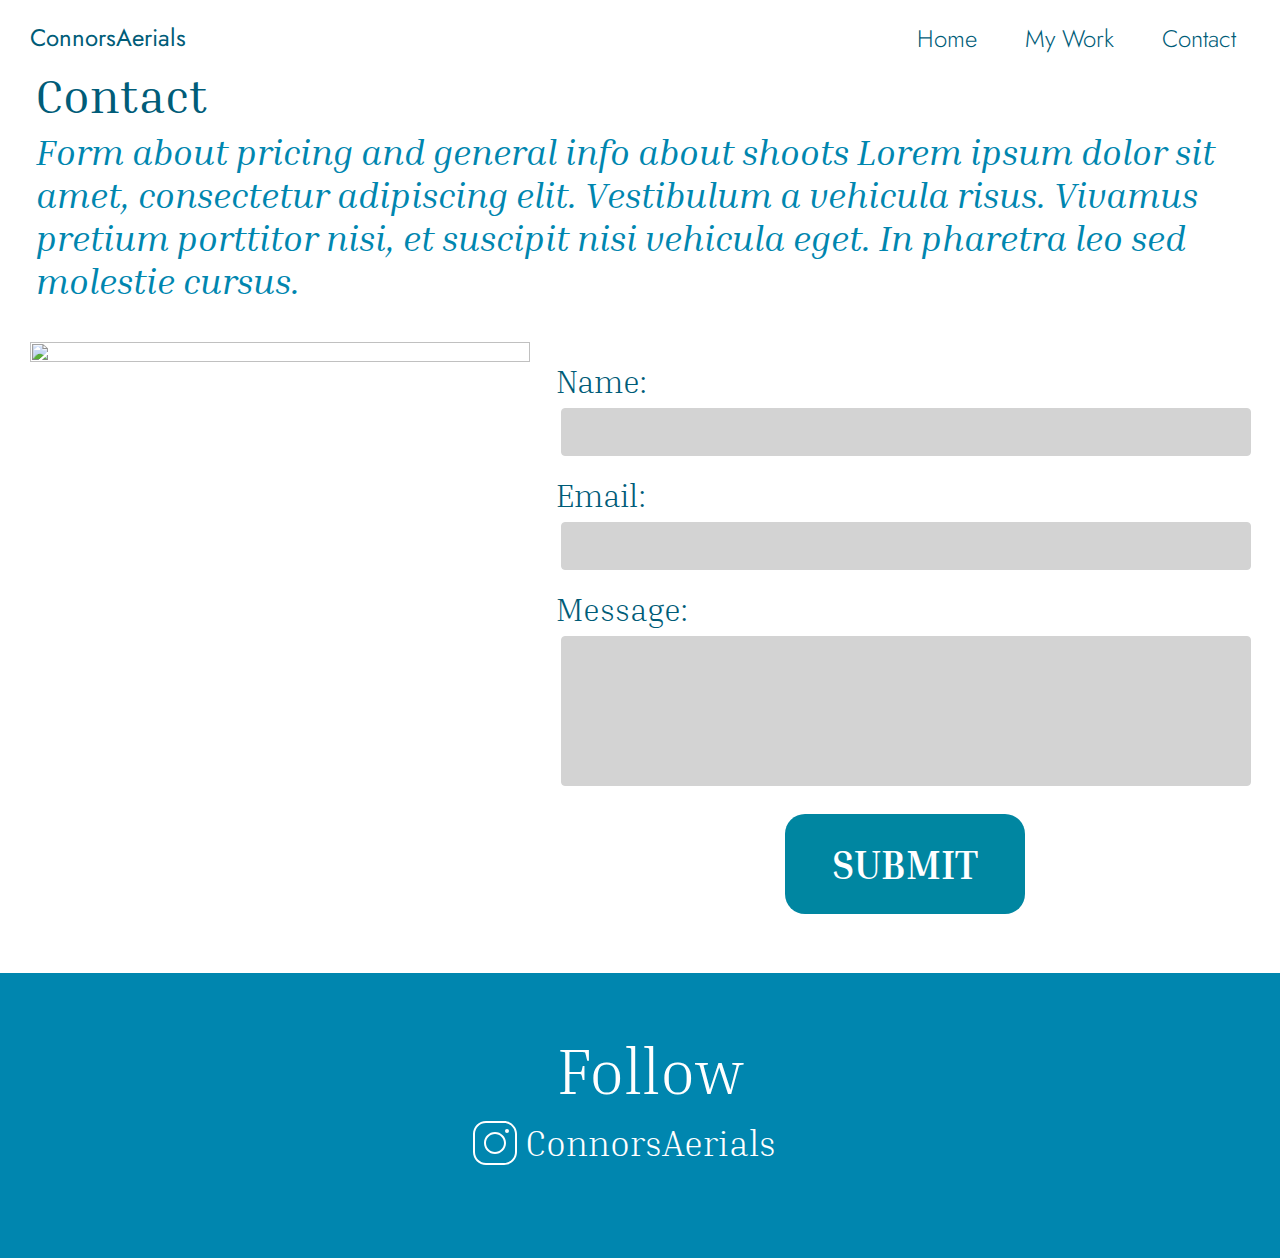
==== contact.html @ 2a1fb6f1 "everything" ====
<!DOCTYPE html>
<html lang="en">
<head>
    <meta charset="UTF-8">
    <meta name="viewport" content="width=device-width, initial-scale=1.0">
    <title>Document</title>
    <link rel="stylesheet" href="./my_work.css">
    <link rel="preconnect" href="https://fonts.googleapis.com"><link rel="preconnect" href="https://fonts.gstatic.com" crossorigin>
    <link href="https://fonts.googleapis.com/css2?family=Inria+Serif:ital,wght@0,300;0,400;0,700;1,300;1,400;1,700&display=swap" rel="stylesheet">
    <link rel="preconnect" href="https://fonts.googleapis.com">
    <link rel="preconnect" href="https://fonts.gstatic.com" crossorigin>
    <link href="https://fonts.googleapis.com/css2?family=Jost:ital,wght@0,100..900;1,100..900&display=swap" rel="stylesheet">
</head>
<body>
    <div class="nav_bar">

        <!-- LOGO -->
        <div class="logo">ConnorsAerials</div>
    
        <!-- NAVIGATION MENU -->
        <ul class="nav-links">
    
          <!-- USING CHECKBOX HACK -->
          <input type="checkbox" id="checkbox_toggle" />
          <label for="checkbox_toggle" class="hamburger">&#9776;</label>
    
          <!-- NAVIGATION MENUS -->
          <div class="menu">
            <li><a href="index.html">Home</a></li>
            <li><a href="my_work.html">My Work</a></li>
            <li><a href="contact.html">Contact</a></li>
          </div>
        </ul>

    </div>
   <div id="contact"> Contact</div> 

    <div id="c_info">
        Form about pricing and general info about shoots 
        Lorem ipsum dolor sit amet, consectetur adipiscing elit. 
        Vestibulum a vehicula risus. Vivamus pretium porttitor nisi, 
        et suscipit nisi vehicula eget. In pharetra leo sed molestie cursus. 
    </div>


    <div id="form2">
    <div class="contact_photo"><img src="IMG_8523.jpeg" alt="" ></div>
    <div id="form">
    <form action="mailto:coiler1@jhu.edu" method="post">
            <label for="name">Name:</label>
            <input type="text" id="name" name="user_name" />
            <label for="mail">Email:</label>
            <input type="email" id="mail" name="user_email" />
            <label for="msg">Message:</label>
            <textarea id="msg" name="user_message"></textarea>
            <div class="button_holder">
                <button type="submit">SUBMIT</button>
            </div>
      </form>
    </div>
    </div>

    <div class="footer">
        <div>
            <p class="follow"> Follow</p>
        </div>
        <div class="follow_insta"> 
            <a href="https://www.instagram.com/oilcan_2"> <img src="icons8-instagram-logo.svg" height="50" width="50" id="insta"alt=""> 
            <a href="https://www.instagram.com/oilcan_2"><p class="tag">ConnorsAerials</p></a>
        </div>
    </div>
</body>
</html>
---- my_work.css ----
body {
    padding: 0px;
    margin: 0px;;
}

.row {
    display: flex;
    flex-wrap: wrap;
    padding: 0 0px;
}

.column {
    flex: 100%;
    padding: 0 0px;
}
 
 .column img { 
    margin-top: 0px;
    vertical-align: middle;
    width: 100%;
}

.nav_bar {
    display: flex;
    position: absolute;
    justify-content: space-between;
    color: #005C78;
    width: 100%;
    
}

.nav-links a {
    color: #005C78;
    text-decoration: none;
    font-family: "Jost", sans-serif;
    font-style: normal;
    font-weight: 300;
    font-size: 24px;
    line-height: 35px;
  }


  /* LOGO */
  .logo {
    font-size: 32px;
    padding-top: 20px;
    padding-left: 30px;
    font-family: "Jost", sans-serif;
    font-style: normal;
    font-weight: 400;
    font-size: 24px;
    line-height: 35px;
  }
  
  /* NAVBAR MENU */
  .menu {
    display: flex;
    gap: 20px;
    margin-right: 30px;
  }
  
  .menu li:hover {
    background-color: wheat;
    border-radius: 5px;
    transition: 0.3s ease;
  }
  
  .menu li {
    padding: 5px 14px;
    list-style: none;
  }
  
  
  input[type=checkbox] {
    display: none;
  }
  
  /* HAMBURGER MENU */
  .hamburger {
    display: none;
    font-size: 32px;
    user-select: none;
    margin-right: 40px;
  }
  
  /* APPLYING MEDIA QUERIES */
  @media (max-width: 768px) {
   .menu {
      display:none;
      position: absolute;
      right: 0px;
      left: 0px;
      width: 100%;
      text-align:end;
    }
  
    .menu li:hover {
      display: inline-block;
      background-color: wheat;
      transition: 0.3s ease;
    }
  
    .menu li{
      margin-right: 35px;
    }
  
    input[type=checkbox]:checked ~ .menu {
      display: block;
    }
  
    .hamburger {
      display: block;
    }
  
    .dropdown {
      margin-right: 40px;
      top: 30px;
      transform: translateX(35%);
    }
  
    .dropdown li:hover {
      background-color: blue;
    }
  }

 
  h1 {
    padding: 0px;
    margin: 30px;
  }

  h2 {
    margin-left: 3%;
    margin-top: 0;
    margin-bottom: 0%;
    font-family: 'Inria Serif';
    font-style: italic;
    font-weight: 700;
    font-size: 50px;
    line-height: 96px;
    color: #005C78;
  }


  #proj {
    margin: 50px;
    margin-top: 0px;
    display: flex;
    gap: 30px;
  }

  @media (max-width: 1000px) {
    #proj {
      flex-wrap: wrap;
      justify-content:left;
      width: auto;
    }
  }



  ul.comp {
    position: relative;
    left: 10%;
    margin: 0px;
    line-height: 70px;
  }

  h3 {
    margin-left: 3%;
    width: 100%;
    margin-bottom: 2%;
    margin-top: 0%;
    font-family: 'Inria Serif';
    font-style: italic;
    font-weight: 300;
    font-size: 38px;
    line-height: 43px;

    color: #005C78;
  }

  h4 {
    margin-left: 3%;
    margin-bottom: 2%;
    margin-top: 0%;
    font-family: 'Inria Serif';
    font-style: italic;
    font-weight: 300;
    font-size: 38px;
    line-height: 43px;

    color: #005C78;
  }

  #prev_left {
    justify-content: left;
    margin-left: 5%;
    position: relative;
    display: flex;
    flex-wrap: wrap;
    gap: 30px;
    font-family: 'Inria Serif';
    margin-bottom: 30px;
    font-weight: 700;
    font-size: 32px;
    line-height: 30px;
    color: #000000;
  }




  .my_work {
    align-content: center;
    width: 60%;
    padding-top: 70px;
    font-family: 'Inria Serif';
    font-style: italic;
    font-weight: 700;
    font-size: 30px;
    margin: auto;
    text-align: center;
    color: #005C78;
    line-height: normal;
    
  }

  .landscapes_travel {
    display: inline-block;
    position: relative;
    text-align: left;
    color: white;
  }

  .overlay {
    position: absolute;
    top: 0;
    bottom: 0;
    left: 0;
    right: 0;
    height: 100%;
    width: 100%;
    opacity: 0;
    transition: 0.7s ease;
    background-color: #C6EAF5;
  }
  
  .landscapes_travel:hover .overlay {
    opacity: 0.4;
    transition: 0.7s ease;;
    border-radius: 20px;
  }

  .landscapes_travel:hover img {
    transition: 0.7s ease;
    border-radius: 20px;
  }

  .sports_photos:hover .overlay {
    opacity: 0.4;
    transition: 0.7s ease;;
    border-radius: 20px;
  }

  .sports_photos:hover img {
    transition: 0.7s ease;
    border-radius: 20px;
  }

  .grad_indv:hover .overlay {
    opacity: 0.4;
    transition: 0.7s ease;;
    border-radius: 20px;
  }
  .grad_indv:hover #left_corners{
    transition: 0.7s ease;
    border-radius: 20px 0px 0px 20px;
  }

  .grad_indv:hover #right_corners{
    transition: 0.7s ease;
    border-radius: 0px 20px 20px 0px;
  }


  .sports_photos {
    display: inline-block;
    position: relative;
    text-align: left;
    color: white;
  }

  .grad_indv {
    display: inline-block;
    position: relative;
    text-align: left;
    color: white;
  }


.landscapes_travel img {
    width: 100%;
    height: auto;
}


.title_text{
    position: absolute;
    width: 70%;
    left: 10%;
    text-align:left;
    top: 37%;
    font-family: "Inria Serif", serif;
    font-style: italic;
    font-weight: 700;
    font-size: 80px;
    line-height: normal;
    color: white;
}

.landscapes_travel img:hover { 
    background-color: red;
    border-radius: 50px;
    transition: 0.3s ease-in;
}



@media (max-width: 1000px) {
    .title_text {
        position: absolute;
        width: 70%;
        top: 37%;
        left: 10%;
        font-family: "Inria Serif", serif;
        font-style: italic;
        font-weight: 700;
        font-size: 48px;
        line-height: normal;
    }
}



@media (max-width: 670px) {
    .title_text {
        position: absolute;
        width: 70%;
        top: 37%;
        left: 10%;
        font-family: "Inria Serif", serif;
        font-style: italic;
        font-weight: 700;
        font-size: 30px;
        line-height: normal;
    }
}

@media (max-width: 480px) {
    .title_text {
        position: absolute;
        width: 70%;
        top: 37%;
        left: 10%;
        font-family: "Inria Serif", serif;
        font-style: italic;
        font-weight: 700;
        font-size: 24px;
        line-height: normal;
    }
}

@media (max-width: 800px) {
  .my_work {
    font-size: 24px;
  }
}

@media (max-width: 480px) {
  .my_work {
    font-size: 20px;
  }
}

.container {
    display: flex;
    flex-direction: column;
    gap: 50px;
    margin-right: 50px;
    margin-left: 50px;
}


.grad_indv_align {
    display: flex;
    width: 33.334%;
}

img#insta {
  margin-top: 20px;
  margin-right: 0px;
}

.follow_insta {
  display: flex;
  justify-content: center;
  margin-right: 30px;
}

.follow_insta a {
  text-decoration: none;
}
.follow_insta a:hover {
  text-decoration: white underline ;
}


.footer {
    background-color: #0086AF;
    border: 70px solid #0086AF;
    margin-top: 55px;
}

.footer .tag {
    font-size: 36px;
    margin-left: 0px;
}

.footer .follow {
    font-size: 64px;
    line-height: 35px;
}

.footer p {
  text-align: center;
  width: 100%;
  color: white;
  font-family: "Inria Serif", serif;
  font-style: normal;
  font-weight: 300;
  margin: 10px;
  line-height: 70px;
}


.row_one {
    display: grid;
    gap: 1%;
    margin-left: 3%;
    margin-right: 7%;
    margin-top: 1%;
    grid-template-columns: 1fr 1fr 1fr 1fr 1fr;
  }

  .row_two {
    margin-top: 1%;
    display: grid;
    gap: 1%;
    margin-left: 7%;
    margin-right: 3%;
    grid-template-columns: 1fr 1fr 1fr 1fr 1fr;
  }

  .item img {
    display: flex;
    align-items: center;
    justify-content: center;
    width: 100%;
  }

  #contact {
    font-size: 48px;
    text-align: left;
    padding-left: 35px;
    padding-top: 60px;
    font-family: 'Inria Serif';
    font-style: normal;
    font-weight: 400;
    line-height: 70px;
    color: #005C78;
  }
  
  #c_info {
    text-align: left;
    padding-left: 36px;
    font-size: 24px;
    font-family: 'Inria Serif';
    font-style: italic;
    font-weight: 400;
    font-size: 36px;
    line-height: 43px;

    color: #0086AF;

  }

  label {
    position: relative;
    left: 3.5%;
  }

  input[type] {
    position: relative;
    left: 3%;
    width: 92%;
    padding: 12px 20px;
    margin: 8px;
    margin-bottom: 20px;
    border-radius: 4px;
    box-sizing: border-box;
    border: 1px solid lightgray;
    outline: none;
    font-size: large;
    font-family: 'Inria Serif';
    background-color: lightgray;
  }

  input[type]:focus {
    background-color: #C6EAF5;
  }

  textarea:focus {
    background-color: #C6EAF5;
  }

  textarea {
    position: relative;
    left: 3%;
    width: 92%;
    height: 150px;
    padding: 12px 20px;
    margin: 8px;
    margin-bottom: 20px;
    box-sizing: border-box;
    border-radius: 4px;
    background-color: lightgray;
    box-sizing: border-box;
    font-size: medium;
    font-family: 'Inria Serif';
    resize: none;
    border: 1px solid lightgray;
    outline: none;
  }

  label {
    font-family: 'Inria Serif';
    font-style: normal;
    font-weight: 300;
    font-size: 32px;
    line-height: 38px;
    color: #005C78;
  }

  [type=submit]{
    position: relative;
    width: 240px;
    height: 100px;
    background:  #0086A1;
    border-radius: 20px;
    border: none;
    color: white;
    padding: 16px 32px;
    text-decoration: none;
    margin: 4px 2px;
    cursor: pointer;
    font-size: 40px;
    font-family: 'Inria Serif';
    font-style: normal;
    font-weight: 600;
  }

  .button_holder {
    display: flex;
    justify-content: center;
  }

  [type=submit]:hover {
    transition: 0.2s ease-in-out;
    background-color: #005C78;
  }

  .contact_photo img {
    position:static;
    margin-left: 30px;
    width: 100%;
    height: 80%;
    left: 64px;
    top: 461px;
  }

  .contact_photo {
    width: 40%;
    height: 70%;
    margin-top: 40px;
  }

  #form {
    width: 60%;
    margin-left: 30px;
    margin-top: 60px;
  }
  #form2 {
    display: flex;
  }

  @media (max-width: 900px) {
    #form2 {
      display:block;
    }

    .contact_photo img {
      margin-left: 0px;
    }

    .contact_photo{
      margin: auto;
    }

    #form {
  
      margin: auto;
      
    }
    
  }
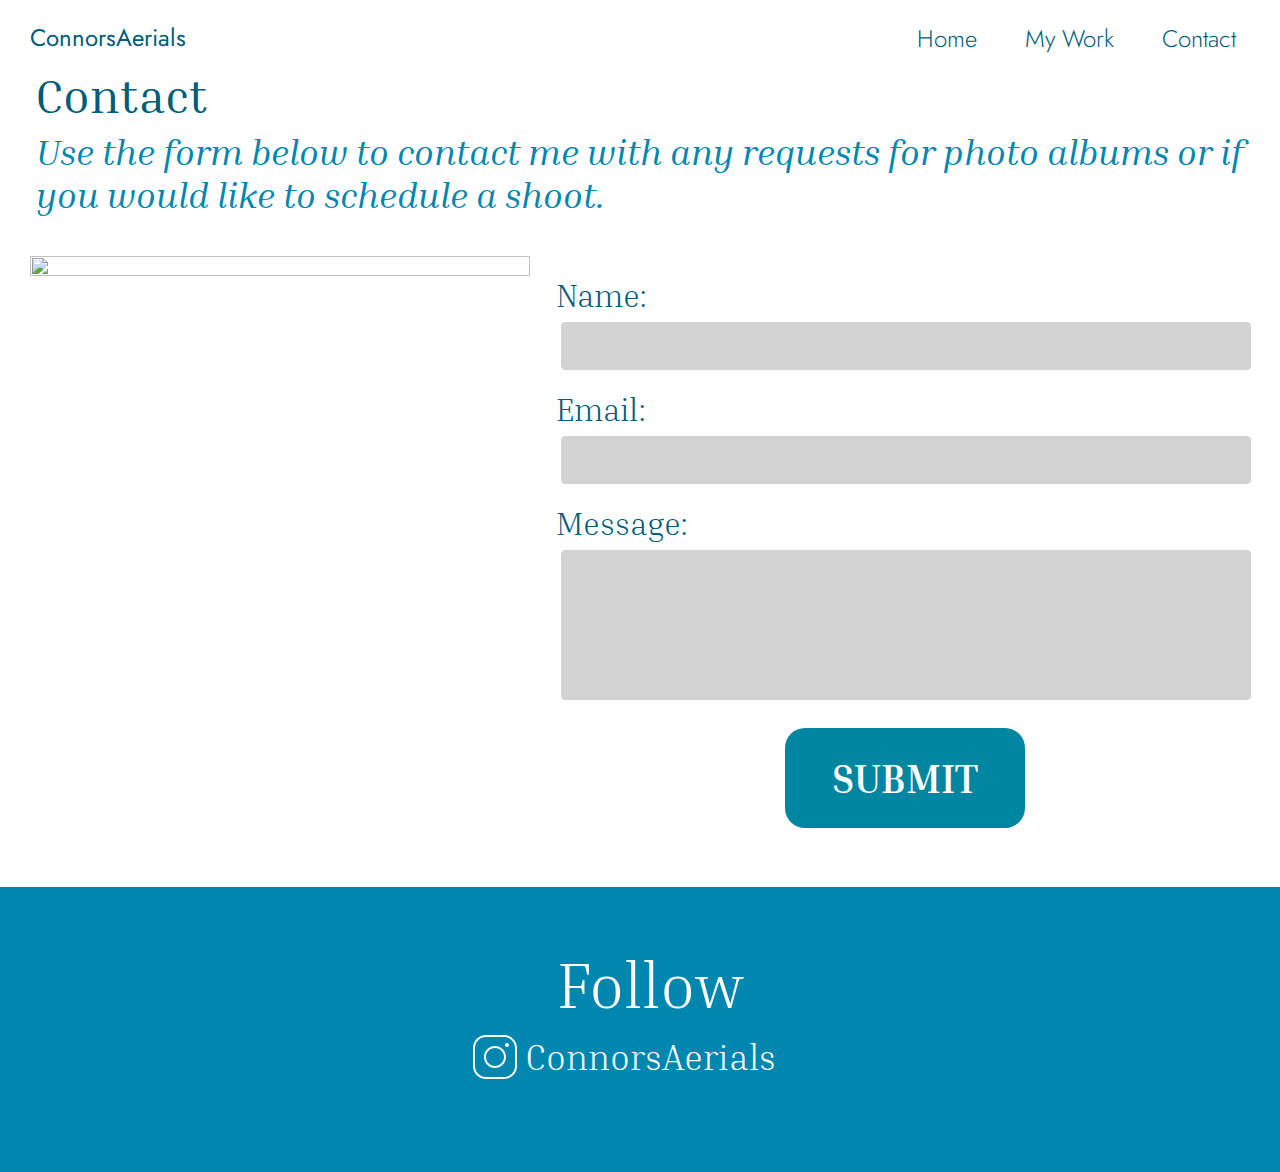
==== commit d41b338c: "making everything faster" ====
--- a/contact.html
+++ b/contact.html
@@ -36,10 +36,9 @@
    <div id="contact"> Contact</div> 
 
     <div id="c_info">
-        Form about pricing and general info about shoots 
-        Lorem ipsum dolor sit amet, consectetur adipiscing elit. 
-        Vestibulum a vehicula risus. Vivamus pretium porttitor nisi, 
-        et suscipit nisi vehicula eget. In pharetra leo sed molestie cursus. 
+        Use the form below to contact me with any requests for photo albums 
+        or if you would like to schedule a shoot.
+
     </div>
 
 
@@ -65,8 +64,8 @@
             <p class="follow"> Follow</p>
         </div>
         <div class="follow_insta"> 
-            <a href="https://www.instagram.com/oilcan_2"> <img src="icons8-instagram-logo.svg" height="50" width="50" id="insta"alt=""> 
-            <a href="https://www.instagram.com/oilcan_2"><p class="tag">ConnorsAerials</p></a>
+            <a href="https://www.instagram.com/oilcan_2"> <img src="icons8-instagram-logo.svg" height="50" width="50" id="insta"alt=""> </a>
+            <a href="https://www.instagram.com/oilcan_2"> <p class="tag">ConnorsAerials</p></a>
         </div>
     </div>
 </body>
--- a/my_work.css
+++ b/my_work.css
@@ -166,6 +166,16 @@
     line-height: 70px;
   }
 
+  h3 a {
+    text-decoration: none;
+    color: #005C78;
+  }
+
+
+  h3 a:hover {
+    text-decoration:underline;
+  }
+
   h3 {
     margin-left: 3%;
     width: 100%;
@@ -176,7 +186,6 @@
     font-weight: 300;
     font-size: 38px;
     line-height: 43px;
-
     color: #005C78;
   }
 
@@ -408,11 +417,14 @@
   margin-right: 30px;
 }
 
+
+.follow_insta p:hover {
+  color: wheat;
+  font-weight: 600;
+}
+
 .follow_insta a {
   text-decoration: none;
-}
-.follow_insta a:hover {
-  text-decoration: white underline ;
 }
 
 
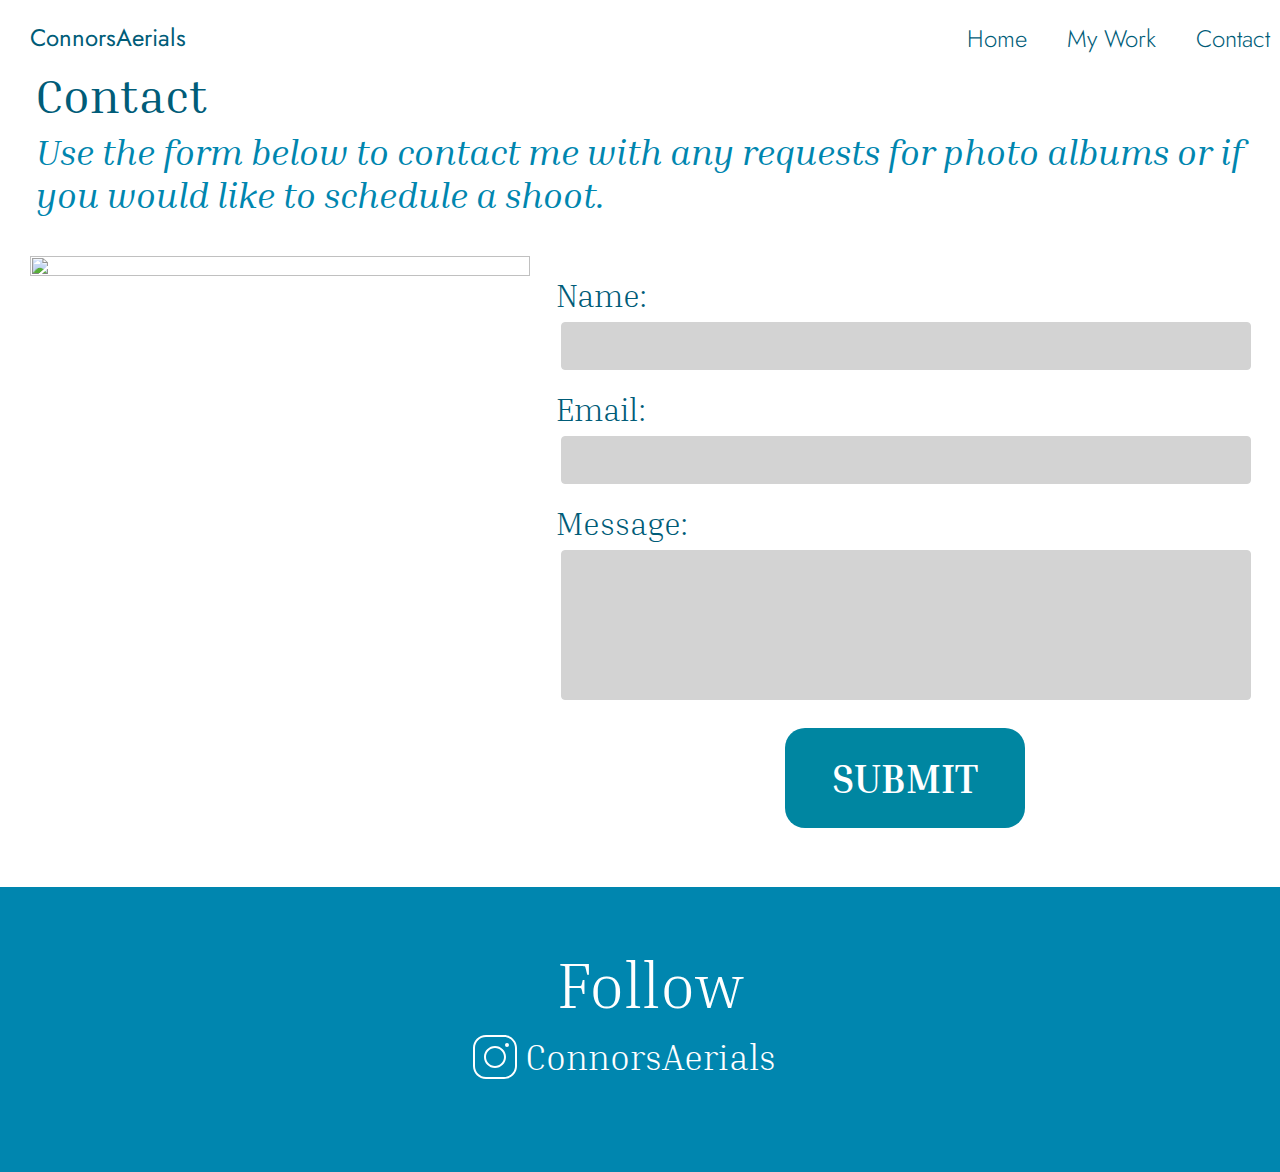
==== commit d2c2d8be: "finished" ====
--- a/contact.html
+++ b/contact.html
@@ -38,7 +38,6 @@
     <div id="c_info">
         Use the form below to contact me with any requests for photo albums 
         or if you would like to schedule a shoot.
-
     </div>
 
 
--- a/my_work.css
+++ b/my_work.css
@@ -56,7 +56,7 @@
   .menu {
     display: flex;
     gap: 20px;
-    margin-right: 30px;
+    margin-bottom: 10px;
   }
   
   .menu li:hover {
@@ -66,8 +66,9 @@
   }
   
   .menu li {
-    padding: 5px 14px;
+    padding: 5px 10px;
     list-style: none;
+
   }
   
   
@@ -141,9 +142,21 @@
     color: #005C78;
   }
 
+  #current_game {
+    width: 80%;
+    padding-top: 70px;
+    font-family: 'Inria Serif';
+    font-style: italic;
+    font-weight: 700;
+    text-align: left;
+    color: #005C78;
+  }
+
+
 
   #proj {
     margin: 50px;
+    margin-bottom: 30px;
     margin-top: 0px;
     display: flex;
     gap: 30px;
@@ -159,12 +172,6 @@
 
 
 
-  ul.comp {
-    position: relative;
-    left: 10%;
-    margin: 0px;
-    line-height: 70px;
-  }
 
   h3 a {
     text-decoration: none;
@@ -221,7 +228,6 @@
 
 
   .my_work {
-    align-content: center;
     width: 60%;
     padding-top: 70px;
     font-family: 'Inria Serif';
@@ -375,7 +381,7 @@
         font-family: "Inria Serif", serif;
         font-style: italic;
         font-weight: 700;
-        font-size: 24px;
+        font-size: 20px;
         line-height: normal;
     }
 }
@@ -388,7 +394,13 @@
 
 @media (max-width: 480px) {
   .my_work {
-    font-size: 20px;
+    text-align: left;
+    margin: 0px;
+    font-size: 18px;
+    width: 70%;
+    padding-top: 50px;
+    padding-bottom: 5px;
+
   }
 }
 
@@ -400,11 +412,22 @@
     margin-left: 50px;
 }
 
+@media (max-width: 480px) {
+  .container {
+    display: flex;
+    flex-direction: column;
+    gap: 20px;
+    margin-right: 10px;
+    margin-left: 10px;
+}
+}
+
 
 .grad_indv_align {
     display: flex;
     width: 33.334%;
 }
+
 
 img#insta {
   margin-top: 20px;
@@ -456,6 +479,36 @@
 }
 
 
+@media (max-width: 480px) {
+  .footer {
+    background-color: #0086AF;
+    border: 30px solid #0086AF;
+    margin-top: 20px;
+  }
+
+  .footer .follow {
+    font-size: 40px;
+    line-height: 35px;
+    margin-bottom: 0px;
+  }
+
+  .footer .tag {
+    font-size: 28px;
+    margin-left: 0px;
+    margin-top: 0px;
+  }
+  img#insta {
+    margin-top: 16px;
+    height: 40px;
+    width: 40px;
+  }
+
+}
+
+
+
+
+
 .row_one {
     display: grid;
     gap: 1%;
@@ -496,15 +549,32 @@
   #c_info {
     text-align: left;
     padding-left: 36px;
-    font-size: 24px;
     font-family: 'Inria Serif';
     font-style: italic;
     font-weight: 400;
     font-size: 36px;
     line-height: 43px;
-
     color: #0086AF;
-
+  }
+
+  @media (max-width: 480px) {
+    #c_info {
+      font-size: 15px;
+      line-height: 22px;
+      width: 65%;
+    }
+
+    #contact {
+      font-size: 30px;
+      text-align: left;
+      padding-left: 35px;
+      padding-top: 60px;
+      font-family: 'Inria Serif';
+      font-style: normal;
+      font-weight: 400;
+      line-height: 40px;
+      color: #005C78;
+    }
   }
 
   label {
@@ -630,14 +700,92 @@
     }
 
     #form {
-  
       margin: auto;
-      
-    }
-    
-  }
-
-
-
-
-
+    }
+  }
+
+
+
+  @media (max-width:480px) {
+    h2 {
+      font-size: 25px;
+      line-height: 40px;
+      margin-bottom: 10px;
+    }
+    h3 {
+      font-size: 18px;
+      line-height: 30px;
+    }
+
+    .menu li{
+      margin-right: 5px;
+      padding: 0px 15px;
+    }
+    .menu li a{
+      font-size: 20px;
+    }
+  }
+
+
+  @media (max-width: 480px) {
+    input[type] {
+      position: relative;
+      left: 0px;
+      width: 360px;
+      padding: 8px 10px;
+      margin-bottom: 20px;
+      border-radius: 4px;
+      box-sizing: content-box;
+      border: 1px solid lightgray;
+      outline: none;
+      font-size: large;
+      font-family: 'Inria Serif';
+      background-color: lightgray;
+    }
+
+    .contact_photo img {
+      margin-left: 0px;
+    }
+
+    .contact_photo{
+      width: 50%;
+      margin-top: 15px;
+    }
+
+    #form {
+      margin: 20px;
+    }
+
+    textarea {
+      position: relative;
+      left: 0px;
+      width: 385px;
+      height: 100px;
+      padding: 12px 12px;
+    }
+
+    label {
+      font-size: 25px;
+      line-height: 28px;
+    }
+
+    .button_holder {
+      margin-left: 50%;
+    }
+
+    [type=submit]{
+      position: relative;
+      width: 300px;
+      height: 70px;
+      background:  #0086A1;
+      border-radius: 20px;
+      padding: 16px 10px;
+      text-decoration: none;
+      margin: 4px 2px;
+      font-size: 25px;
+    }
+  }
+
+
+
+
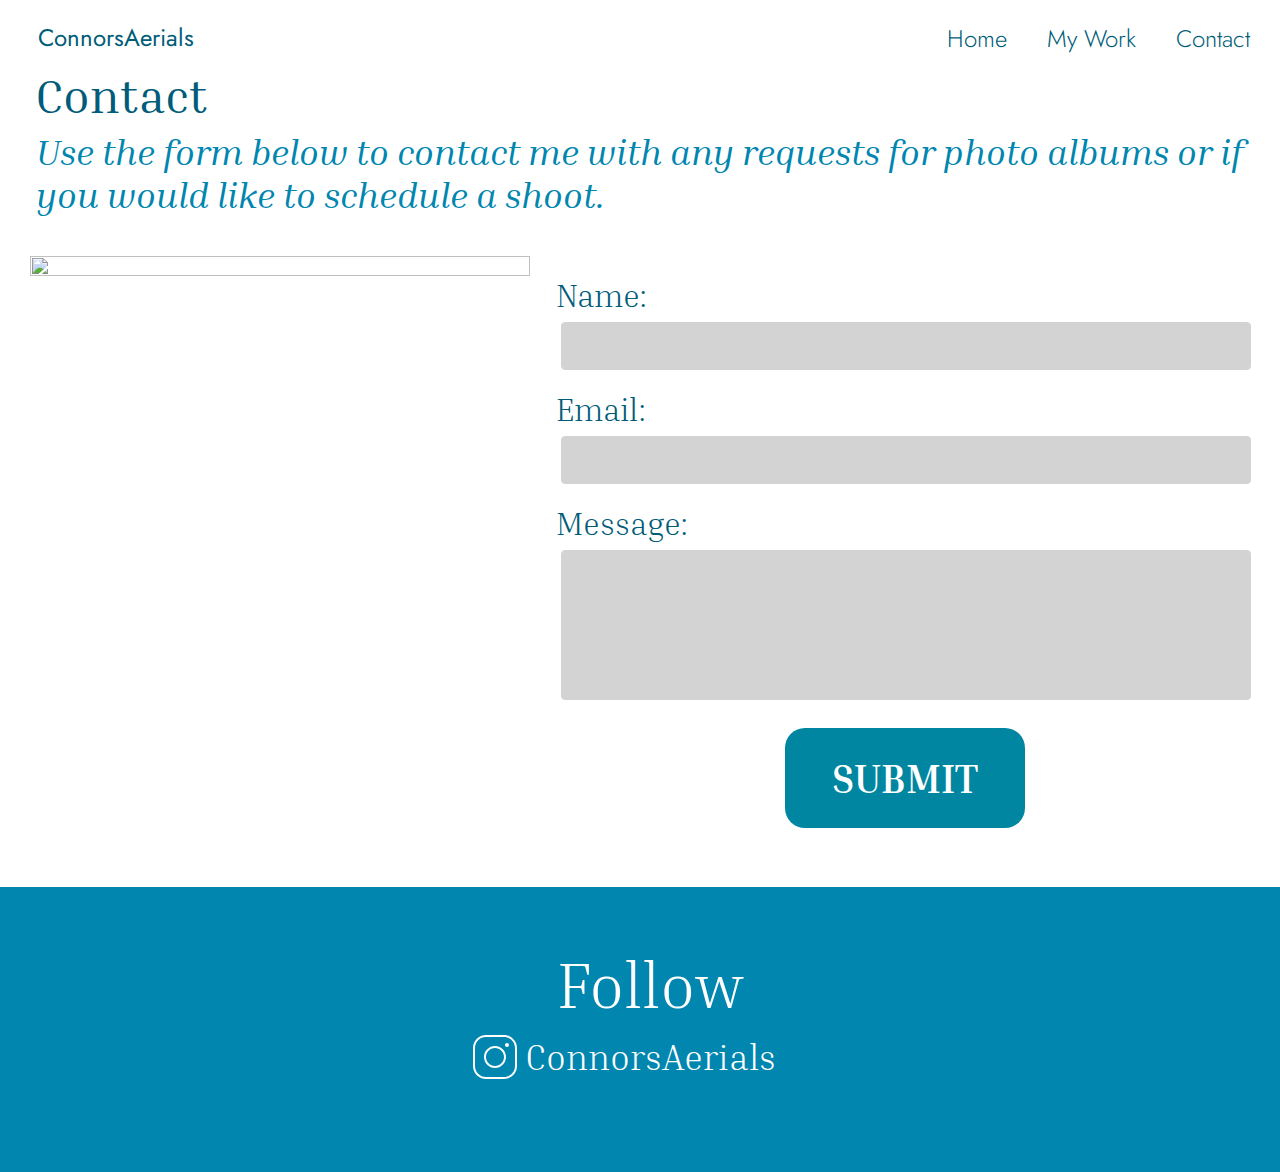
==== commit ae1403d2: "random style tweaks" ====
--- a/contact.html
+++ b/contact.html
@@ -33,7 +33,7 @@
         </ul>
 
     </div>
-   <div id="contact"> Contact</div> 
+   <div id="contact"> Contact </div> 
 
     <div id="c_info">
         Use the form below to contact me with any requests for photo albums 
--- a/my_work.css
+++ b/my_work.css
@@ -44,7 +44,7 @@
   .logo {
     font-size: 32px;
     padding-top: 20px;
-    padding-left: 30px;
+    padding-left: 3%;
     font-family: "Jost", sans-serif;
     font-style: normal;
     font-weight: 400;
@@ -56,7 +56,8 @@
   .menu {
     display: flex;
     gap: 20px;
-    margin-bottom: 10px;
+    margin-bottom: 30px;
+    margin-right: 20px;
   }
   
   .menu li:hover {
@@ -87,12 +88,12 @@
   /* APPLYING MEDIA QUERIES */
   @media (max-width: 768px) {
    .menu {
-      display:none;
+      display: none;
       position: absolute;
       right: 0px;
       left: 0px;
       width: 100%;
-      text-align:end;
+      text-align: end;
     }
   
     .menu li:hover {
@@ -127,7 +128,10 @@
  
   h1 {
     padding: 0px;
-    margin: 30px;
+    margin-left: 30px;
+    font-family: 'Inria Serif';
+    font-style: normal;
+    font-weight: 400;
   }
 
   h2 {
@@ -135,7 +139,6 @@
     margin-top: 0;
     margin-bottom: 0%;
     font-family: 'Inria Serif';
-    font-style: italic;
     font-weight: 700;
     font-size: 50px;
     line-height: 96px;
@@ -143,7 +146,7 @@
   }
 
   #current_game {
-    width: 80%;
+    width: 75%;
     padding-top: 70px;
     font-family: 'Inria Serif';
     font-style: italic;
@@ -228,17 +231,21 @@
 
 
   .my_work {
-    width: 60%;
+    width: 70%;
     padding-top: 70px;
     font-family: 'Inria Serif';
-    font-style: italic;
-    font-weight: 700;
     font-size: 30px;
     margin: auto;
     text-align: center;
     color: #005C78;
-    line-height: normal;
-    
+    line-height: 50px;
+  }
+
+  h5 {
+    margin-left: 30px;
+    font-weight: 200;
+    font-style: normal;
+    line-height: 30px;
   }
 
   .landscapes_travel {
@@ -390,6 +397,12 @@
   .my_work {
     font-size: 24px;
   }
+  h5 {
+    margin-left: 30px;
+    font-weight: 200;
+    font-style: normal;
+    line-height: 25px;
+  }
 }
 
 @media (max-width: 480px) {
@@ -397,10 +410,17 @@
     text-align: left;
     margin: 0px;
     font-size: 18px;
-    width: 70%;
+    width: 77%;
     padding-top: 50px;
     padding-bottom: 5px;
-
+    line-height: 50px;
+  }
+
+  h5 {
+    margin-left: 30px;
+    font-weight: 200;
+    font-style: normal;
+    line-height: 20px;
   }
 }
 
@@ -547,6 +567,7 @@
   }
   
   #c_info {
+    width: 95%;
     text-align: left;
     padding-left: 36px;
     font-family: 'Inria Serif';
@@ -718,6 +739,7 @@
     }
 
     .menu li{
+      margin-top: 5px;
       margin-right: 5px;
       padding: 0px 15px;
     }
@@ -731,7 +753,7 @@
     input[type] {
       position: relative;
       left: 0px;
-      width: 360px;
+      width: 135%;
       padding: 8px 10px;
       margin-bottom: 20px;
       border-radius: 4px;
@@ -759,7 +781,7 @@
     textarea {
       position: relative;
       left: 0px;
-      width: 385px;
+      width: 145%;
       height: 100px;
       padding: 12px 12px;
     }
@@ -784,8 +806,35 @@
       margin: 4px 2px;
       font-size: 25px;
     }
-  }
-
-
-
-
+
+    #prev_left {
+      justify-content: left;
+      margin-left: 5%;
+      position: relative;
+      display: flex;
+      flex-wrap: wrap;
+      gap: 30px;
+      font-family: 'Inria Serif';
+      margin-bottom: 30px;
+      font-weight: 700;
+      font-size: 18px;
+      line-height: 23px;
+      color: #000000;
+    }
+
+    h4 {
+      margin-left: 3%;
+      margin-bottom: 2%;
+      margin-top: 0%;
+      font-family: 'Inria Serif';
+      font-style: italic;
+      font-weight: 300;
+      font-size: 20px;
+      line-height: 30px;
+      color: #005C78;
+    }
+  }
+
+
+
+
